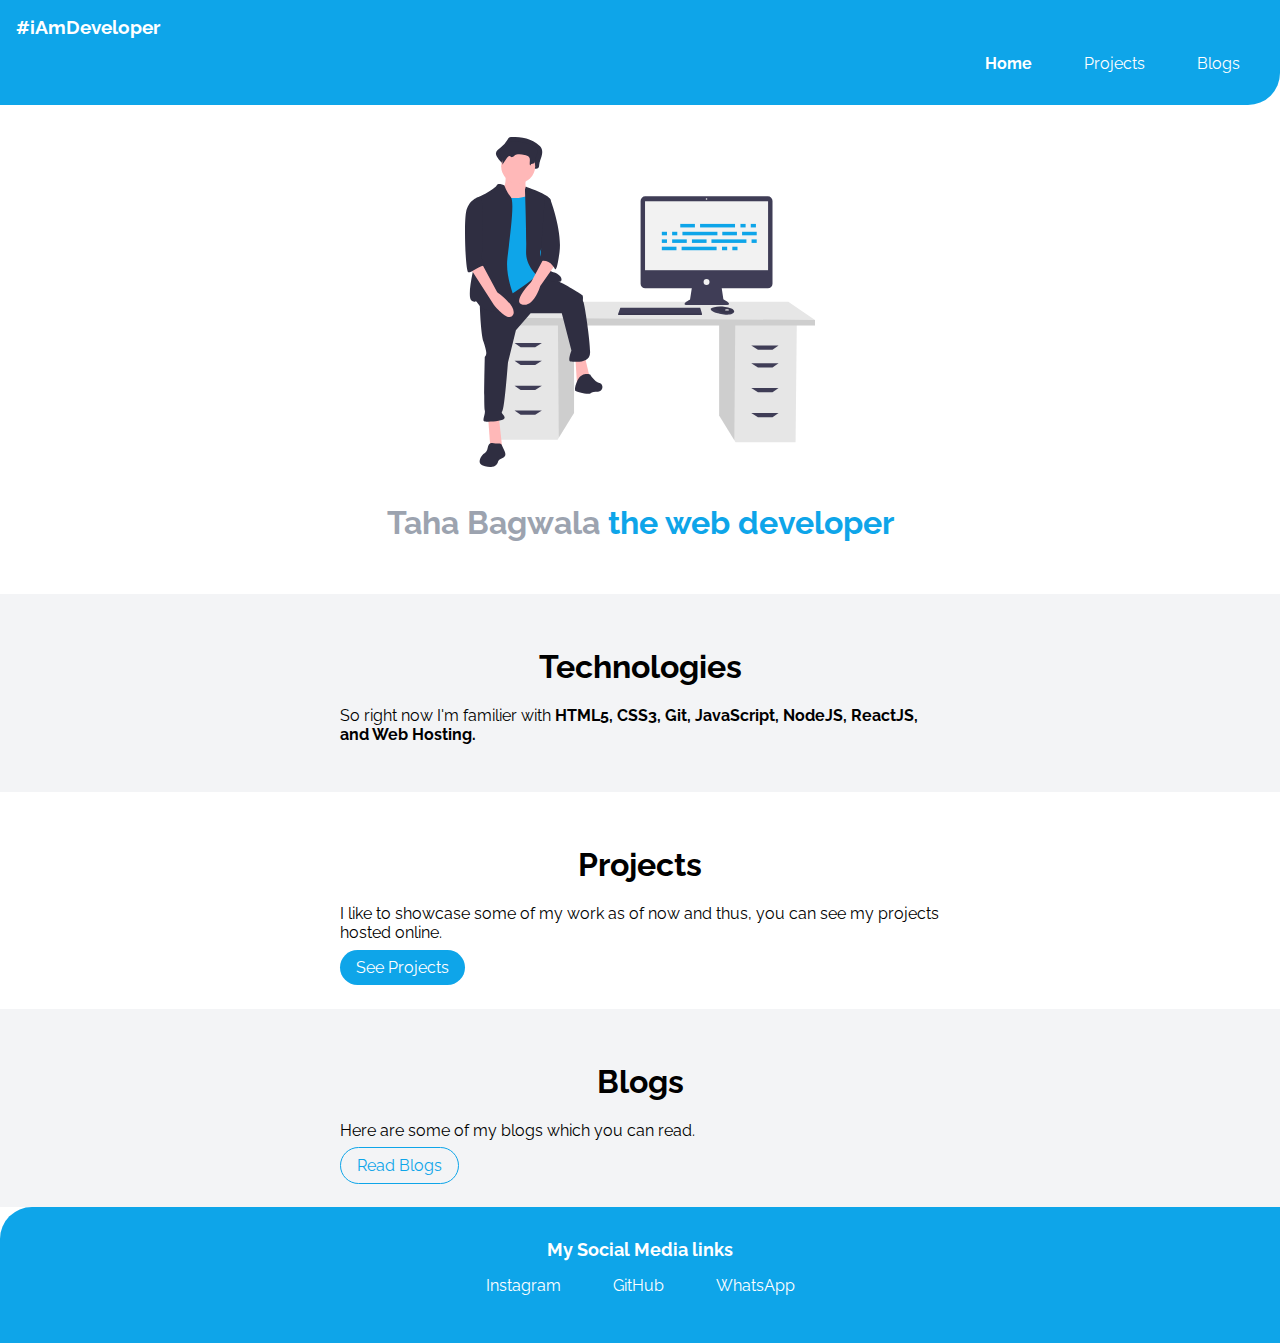
==== index.html @ 586c0a1e "chore - home page complete" ====
<!DOCTYPE html>
<html lang="en">

<head>
    <meta charset="UTF-8">
    <meta http-equiv="X-UA-Compatible" content="IE=edge">
    <meta name="viewport" content="width=device-width, initial-scale=1.0">
    <title>Home | Taha Bagwala</title>
    <link rel="stylesheet" href="styles.css">
</head>

<body>
    <nav class="navigation container">
        <div class="nav-brand">#iAmDeveloper</div>
        <ul class="list-non-bullet nav-pills">
            <li class="list-item-inline">
                <a class="link link-active" href="/">Home</a>
            </li>
            <li class="list-item-inline">
                <a class="link" href="/projects.html">Projects</a>
            </li>
            <li class="list-item-inline"> 
                <a class="link" href="/blogs.html">Blogs</a>
            </li>
        </ul>
    </nav>

    <header class="hero">
        <img class="hero-image" src="images/hero-image2.svg" />
        <h1 class="hero-heading">Taha Bagwala <span class="header-inverted">the web developer</span></h1>
    </header>

    <section class="section ow">
        <div class="container container-center">
            <h1>Technologies</h1>
            <p>So right now I'm familier with <strong>HTML5, CSS3, Git, JavaScript, NodeJS, ReactJS, and Web Hosting.</strong></p>
        </div>
    </section>

    <section class="section">
        <div class="container container-center">
            <h1>Projects</h1>
            <p>I like to showcase some of my work as of now and thus, you can see my projects hosted online.</p>
            <a href="/" class="link link-primary">See Projects</a>
        </div>
    </section>

    <section class="section ow">
        <div class="container container-center">
            <h1>Blogs</h1>
            <p>Here are some of my blogs which you can read.</p>
            <a href="/" class="link link-secondary">Read Blogs</a>
        </div>
    </section>

    <footer class="footer">
        <div class="footer-header">My Social Media links</div>
        <ul class="list-non-bullet">
            <li class="list-item-inline">
                <a class="link" href="https://www.instagram.com/_tahabagwala" target=”_blank”>
                    Instagram
                </a>
            </li>
            <li class="list-item-inline">
                <a class="link" href="https://github.com/TahaBagwala" target=”_blank”>
                    GitHub
                </a>
            </li>
            <li class="list-item-inline">
                <a class="link" href="https://wa.me/+919981682752" target=”_blank”>
                    WhatsApp
                </a>
            </li>
        </ul>
    </footer>

</body>

</html>
---- styles.css ----
@import url('https://fonts.googleapis.com/css2?family=Raleway:wght@500;700;800&display=swap');

:root{
    --primary-color: #0ea5e9;
    --dark-gray: #9ca3af;
    --off-white: #f3f4f6;
}

body {
    font-family: 'Raleway', sans-serif;
    margin: 0px;
}

hr {
    margin: 2rem 0rem;
}

.container {
    padding: 0rem 1rem;
}

.container-center {
    max-width: 600px;
    margin: auto;
}

.link {
    text-decoration: none;
    padding: 0.5rem 1rem;
}

.link-primary {
    background-color: var(--primary-color);
    border-radius: 2rem;
    color: white;
}

.link-secondary {
    color: var(--primary-color);
    border-radius: 2rem;
    border: 1px solid var(--primary-color);
}

.list-non-bullet {
    list-style: none;
}

.list-item-inline {
    display: inline;
    padding: 0rem 0.5rem;

}

.navigation {
    background-color: var(--primary-color);
    color: white;
    padding: 1rem;
    border-bottom-right-radius: 2rem;
}

.navigation .link {
    color: white;
}

.nav-brand {
    font-weight: bold;
    font-size: 1.2rem;
}

.nav-pills {
    text-align: right;
}

.navigation .link-active {
    font-weight: bold;
}

.hero {
    padding: 2rem;
}

.hero-image {
    max-width: 350px;
    display: block;
    margin: auto;
}

.hero-heading {
    padding-top: 1rem;
    color: var(--dark-gray);
    text-align: center;
}

.header-inverted {
    color: var(--primary-color);
}

section {
    padding: 2rem;
}

.section h1 {
    text-align: center;
}

.ow {
    background-color: var(--off-white);
}

.footer {
    background-color: var(--primary-color);
    padding: 2rem 1rem;
    text-align: center;
    color: white;
    border-top-left-radius: 2rem;
}

.footer .link {
    color: white;

}

.footer ul {
    padding-inline-start: 0px;
}

.footer .footer-header {
    font-weight: bold;
    font-size: large;
}
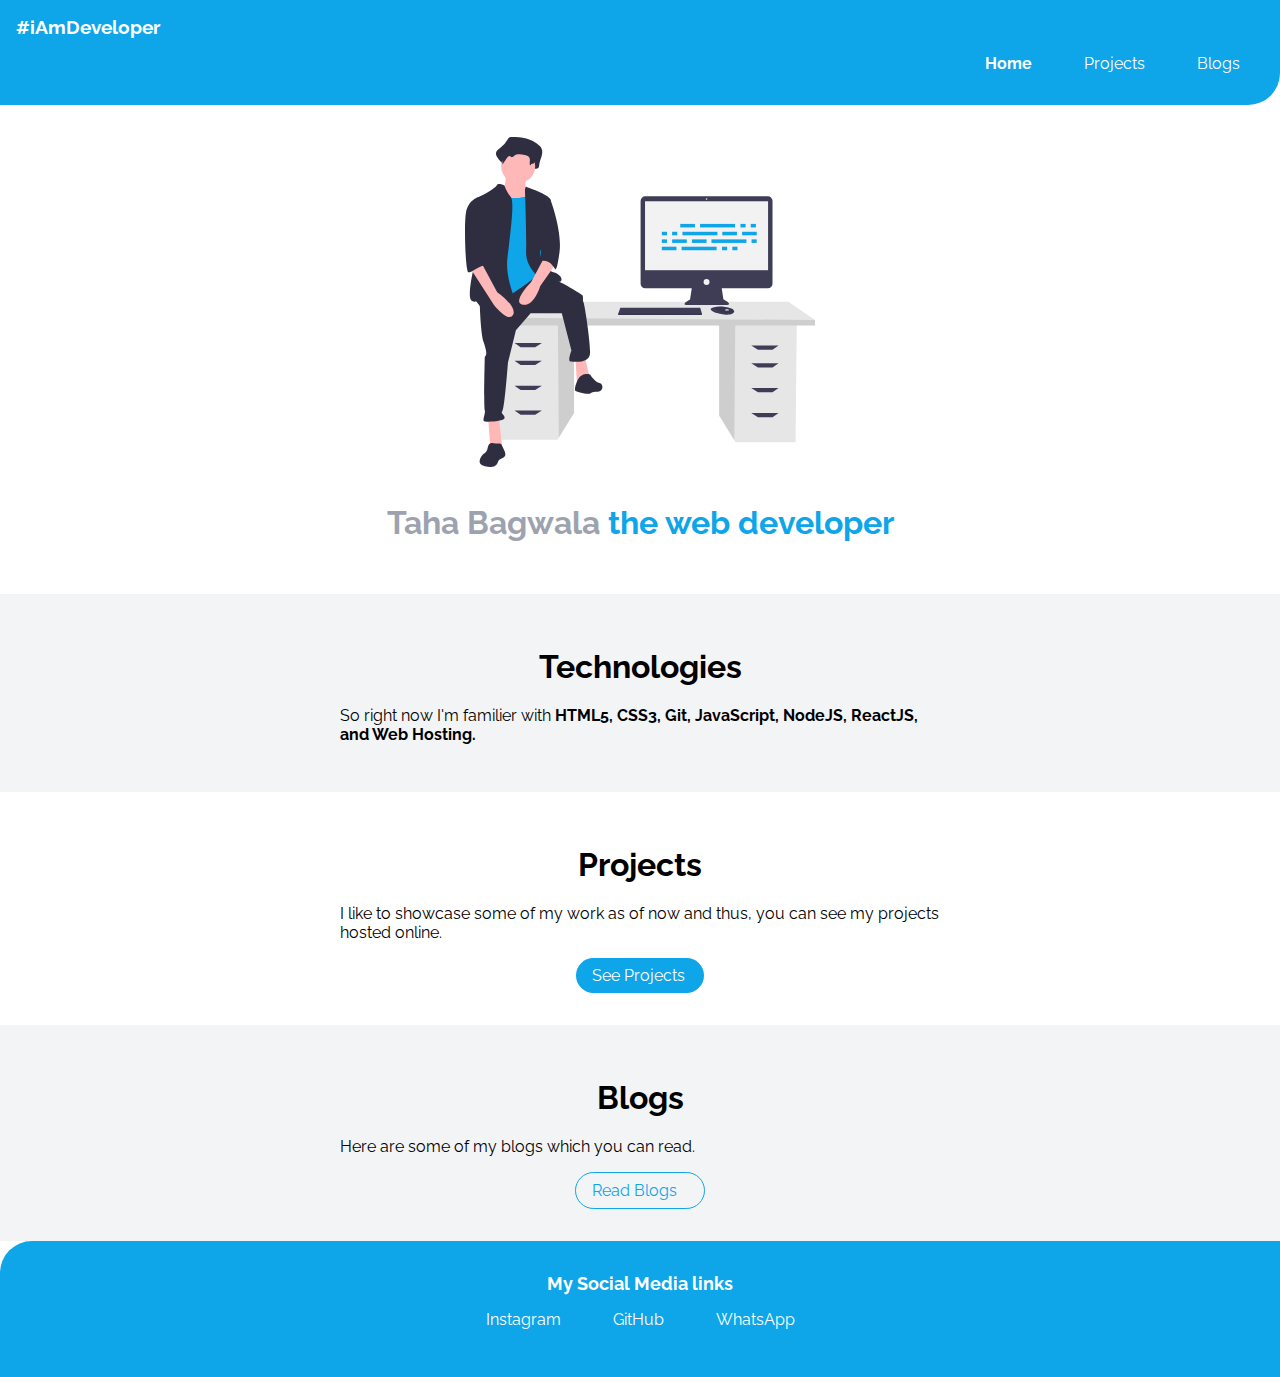
==== commit 9e713562: "chore - blog and project page added" ====
--- a/index.html
+++ b/index.html
@@ -41,7 +41,7 @@
         <div class="container container-center">
             <h1>Projects</h1>
             <p>I like to showcase some of my work as of now and thus, you can see my projects hosted online.</p>
-            <a href="/" class="link link-primary">See Projects</a>
+            <a href="/projects.html" class="link link-primary link-center">See Projects</a>
         </div>
     </section>
 
@@ -49,7 +49,7 @@
         <div class="container container-center">
             <h1>Blogs</h1>
             <p>Here are some of my blogs which you can read.</p>
-            <a href="/" class="link link-secondary">Read Blogs</a>
+            <a href="/blogs.html" class="link link-secondary link-center">Read Blogs</a>
         </div>
     </section>
 
--- a/styles.css
+++ b/styles.css
@@ -33,6 +33,12 @@
     background-color: var(--primary-color);
     border-radius: 2rem;
     color: white;
+}
+
+.link-center {
+    display: block;
+    max-width: 6rem;
+    margin: auto;
 }
 
 .link-secondary {
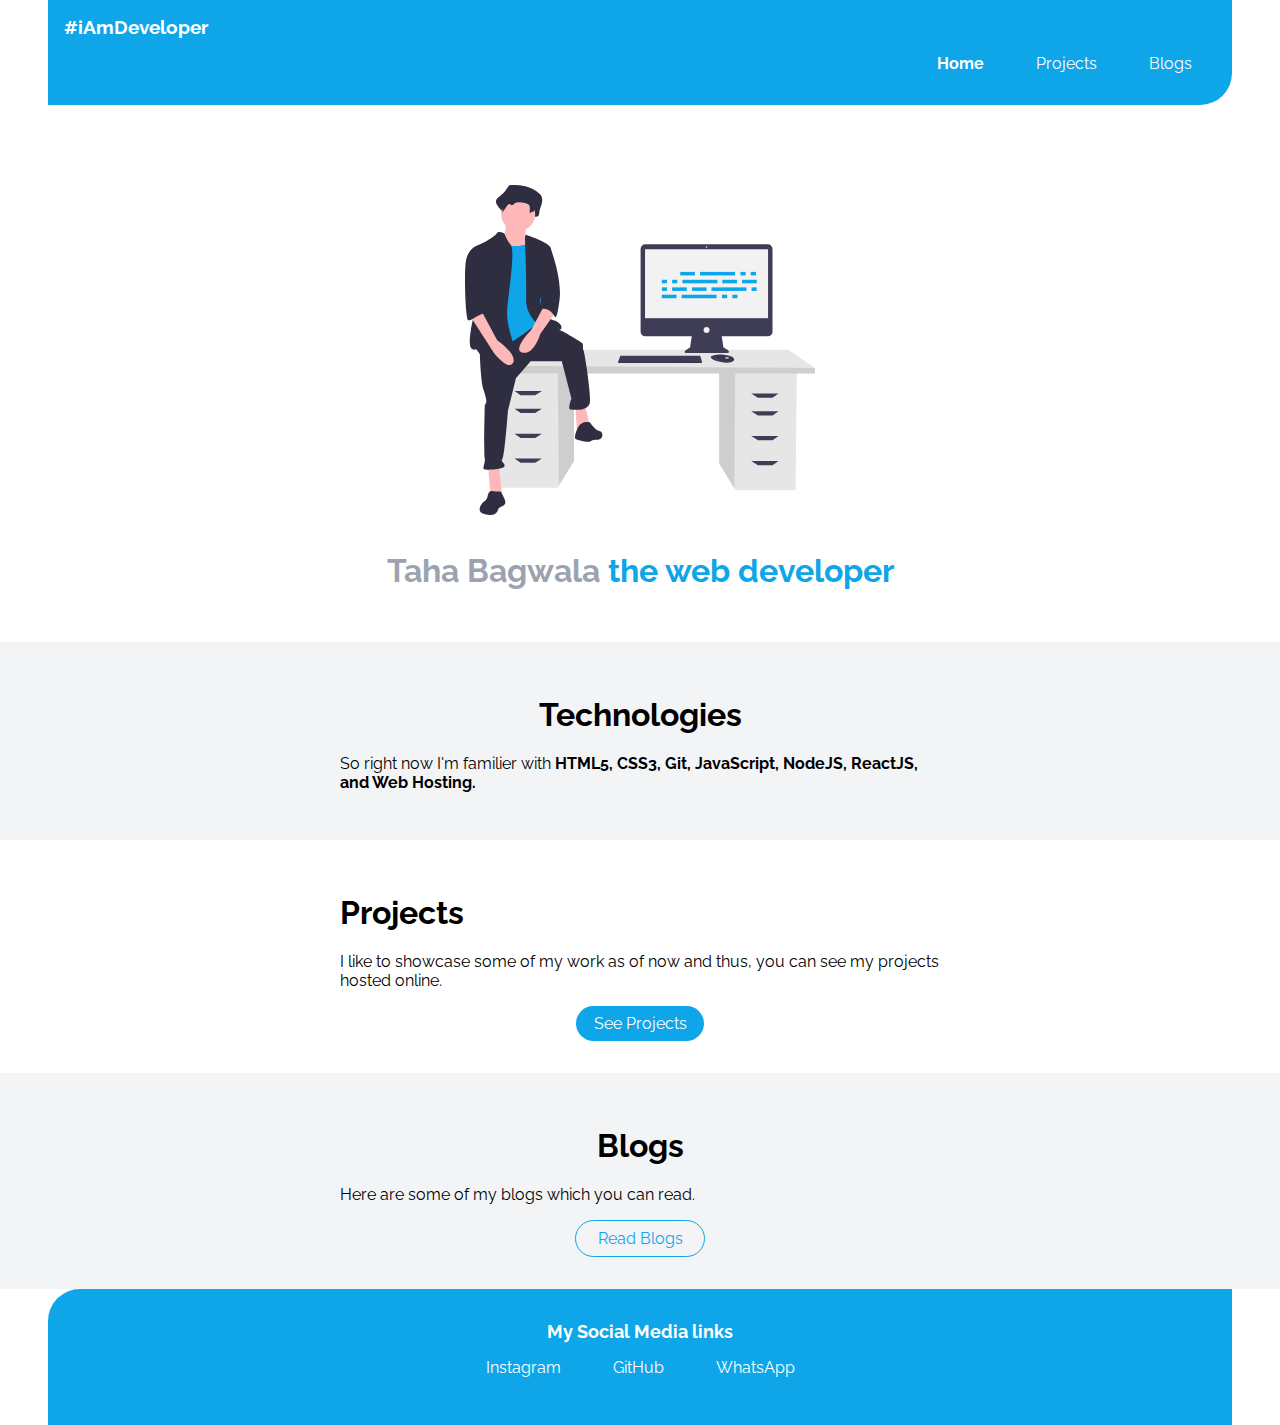
==== commit a40b8596: "chore: project page completed" ====
--- a/index.html
+++ b/index.html
@@ -37,7 +37,7 @@
         </div>
     </section>
 
-    <section class="section">
+    <section class="section-h1">
         <div class="container container-center">
             <h1>Projects</h1>
             <p>I like to showcase some of my work as of now and thus, you can see my projects hosted online.</p>
--- a/styles.css
+++ b/styles.css
@@ -4,6 +4,8 @@
     --primary-color: #0ea5e9;
     --dark-gray: #9ca3af;
     --off-white: #f3f4f6;
+    --purple: #581c87;
+    --light-green: #86efac;
 }
 
 body {
@@ -34,17 +36,28 @@
     border-radius: 2rem;
     color: white;
 }
+.link-primary:hover{
+    background-color: var(--purple);
+}
 
 .link-center {
     display: block;
+    text-align: center;
     max-width: 6rem;
     margin: auto;
+}
+
+.link-project-center{
+    text-align: center;
 }
 
 .link-secondary {
     color: var(--primary-color);
     border-radius: 2rem;
     border: 1px solid var(--primary-color);
+}
+.link-secondary:hover{
+    background-color: var(--light-green);
 }
 
 .list-non-bullet {
@@ -57,11 +70,24 @@
 
 }
 
+.showcase-project-list {
+    padding: 1rem 2rem 3rem;
+    border-radius: 2.5rem;
+    text-align: center;
+    margin: 3rem auto;
+    max-width: 750px;
+}
+
+.showcase-blog {
+    padding-bottom: 6rem;
+}
+
 .navigation {
     background-color: var(--primary-color);
     color: white;
     padding: 1rem;
     border-bottom-right-radius: 2rem;
+    margin: 0rem 3rem;
 }
 
 .navigation .link {
@@ -83,6 +109,7 @@
 
 .hero {
     padding: 2rem;
+    padding-top: 5rem;
 }
 
 .hero-image {
@@ -119,11 +146,11 @@
     text-align: center;
     color: white;
     border-top-left-radius: 2rem;
+    margin: 0rem 3rem;
 }
 
 .footer .link {
     color: white;
-
 }
 
 .footer ul {
@@ -133,4 +160,24 @@
 .footer .footer-header {
     font-weight: bold;
     font-size: large;
-}+}
+
+@media (max-width: 900px) {
+    body {
+      max-width: 95%;
+      width: 100%;
+    }
+  
+    .list-item-inline {
+      display: inline;
+      padding: 0rem;
+    }
+  
+    .container-center {
+      width: auto;
+    }
+  
+    .link-primary {
+      display: block;
+    }
+  }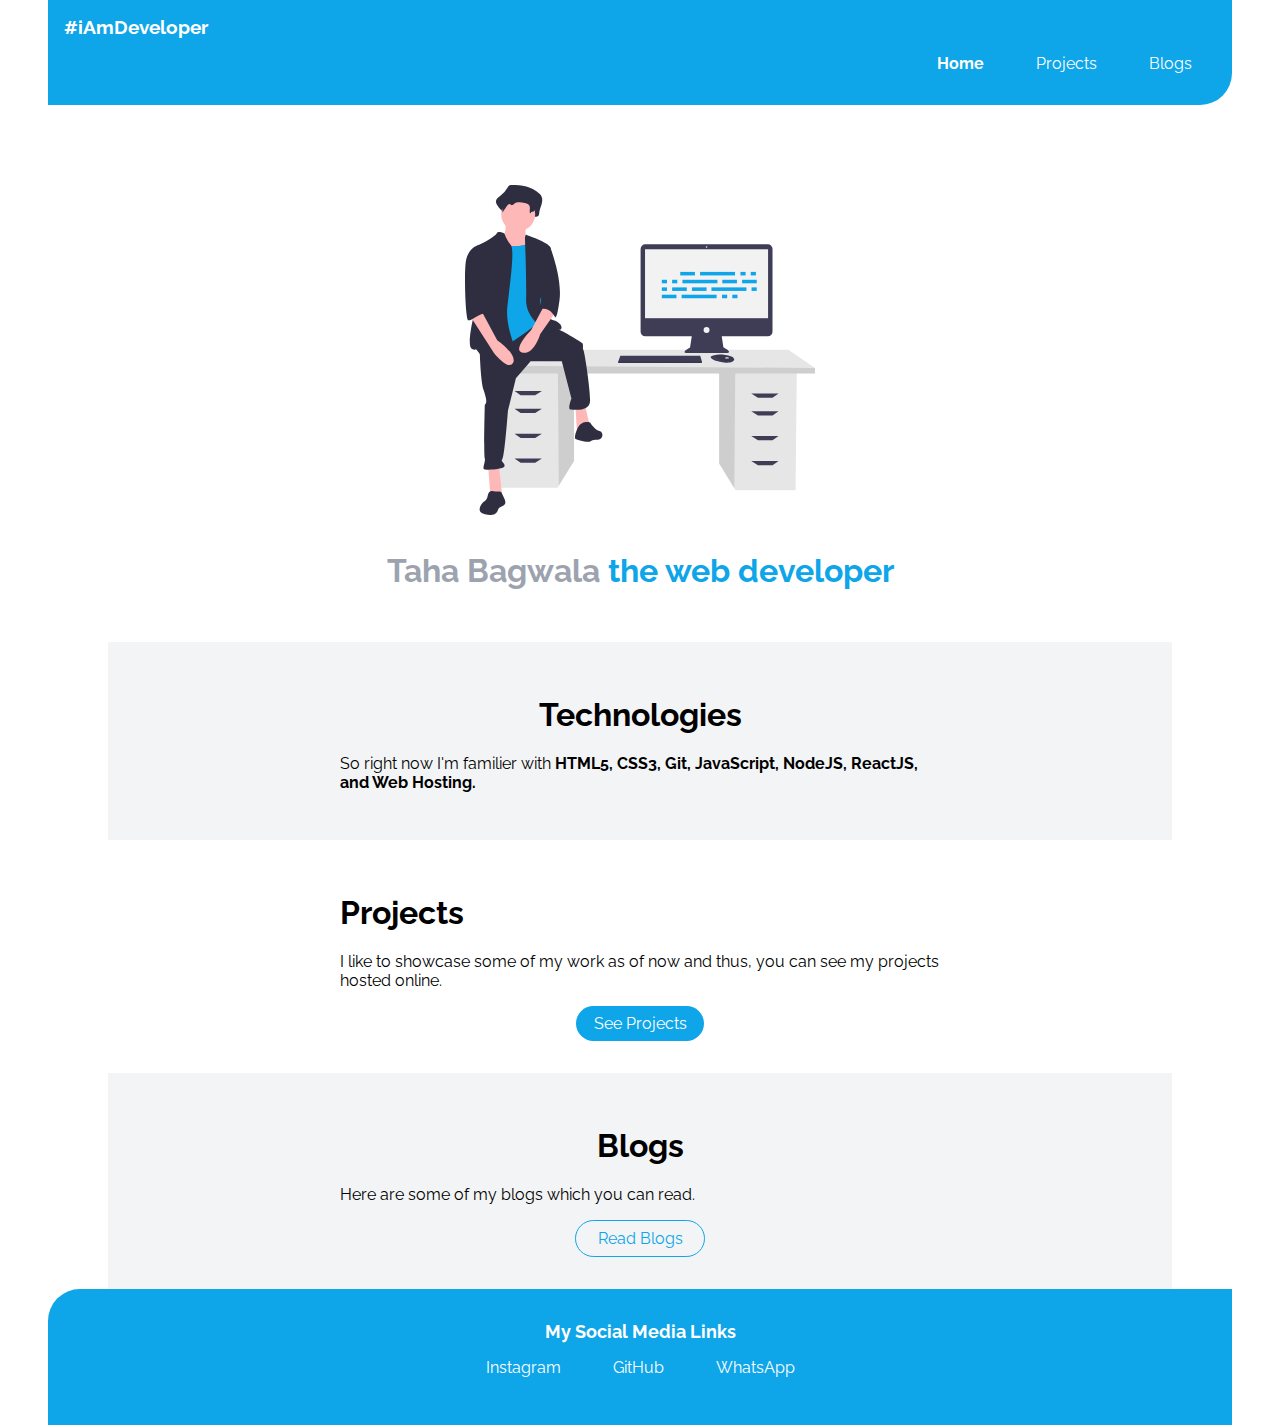
==== commit eadcfcc5: "chore: desired website done (as of now)" ====
--- a/index.html
+++ b/index.html
@@ -54,7 +54,7 @@
     </section>
 
     <footer class="footer">
-        <div class="footer-header">My Social Media links</div>
+        <div class="footer-header">My Social Media Links</div>
         <ul class="list-non-bullet">
             <li class="list-item-inline">
                 <a class="link" href="https://www.instagram.com/_tahabagwala" target=”_blank”>
--- a/styles.css
+++ b/styles.css
@@ -70,7 +70,7 @@
 
 }
 
-.showcase-project-list {
+.showcase-block {
     padding: 1rem 2rem 3rem;
     border-radius: 2.5rem;
     text-align: center;
@@ -130,10 +130,16 @@
 
 section {
     padding: 2rem;
+    max-width: 1000px;
+    margin: auto;
 }
 
 .section h1 {
     text-align: center;
+}
+
+.section h2 {
+    padding: 0rem 1rem;
 }
 
 .ow {
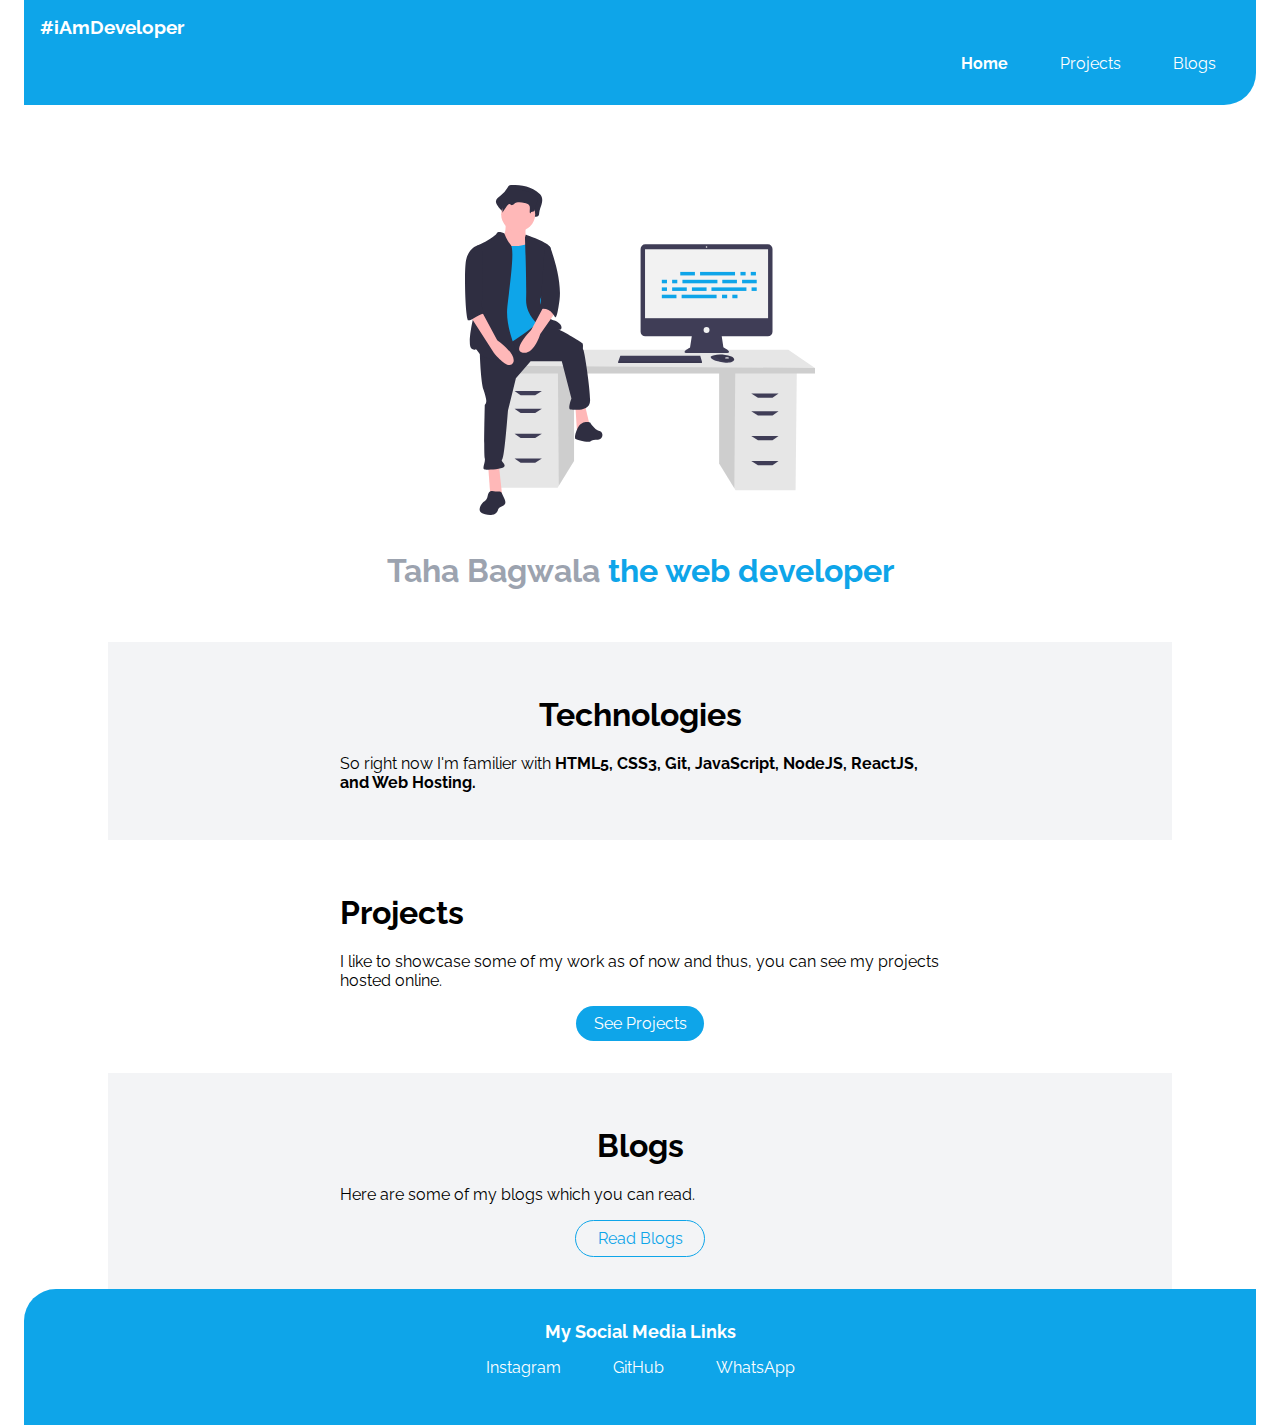
==== commit d7af3c32: "feat: favicon" ====
--- a/index.html
+++ b/index.html
@@ -7,6 +7,7 @@
     <meta name="viewport" content="width=device-width, initial-scale=1.0">
     <title>Home | Taha Bagwala</title>
     <link rel="stylesheet" href="styles.css">
+    <link rel="icon" type="image/x-icon" href="/images/favicon.jpg">
 </head>
 
 <body>
--- a/styles.css
+++ b/styles.css
@@ -87,7 +87,7 @@
     color: white;
     padding: 1rem;
     border-bottom-right-radius: 2rem;
-    margin: 0rem 3rem;
+    margin: 0rem 1.5rem;
 }
 
 .navigation .link {
@@ -152,7 +152,7 @@
     text-align: center;
     color: white;
     border-top-left-radius: 2rem;
-    margin: 0rem 3rem;
+    margin: 0rem 1.5rem;
 }
 
 .footer .link {
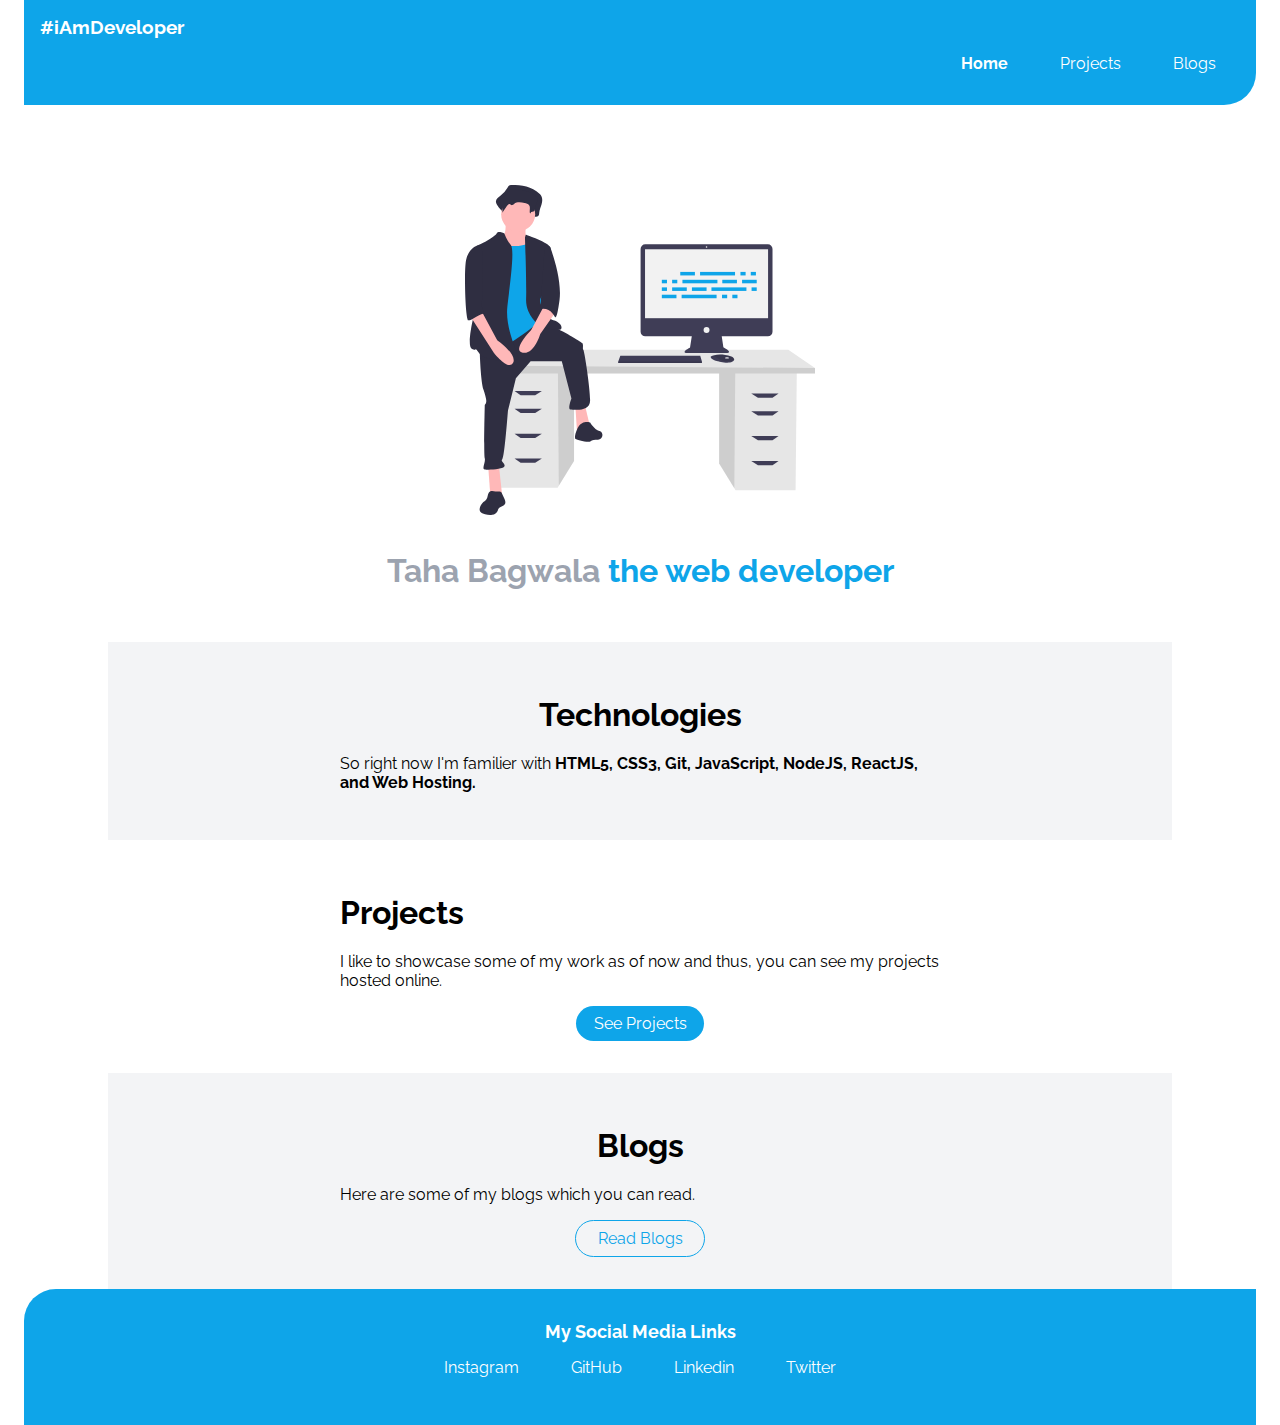
==== commit aa6c6d98: "minor change" ====
--- a/index.html
+++ b/index.html
@@ -5,6 +5,9 @@
     <meta charset="UTF-8">
     <meta http-equiv="X-UA-Compatible" content="IE=edge">
     <meta name="viewport" content="width=device-width, initial-scale=1.0">
+    <meta name="author" content="Taha Bagwala">
+    <meta name="description" content="My portfolio">
+    <meta name="keywords" content="HTML, CSS, JavaScript">
     <title>Home | Taha Bagwala</title>
     <link rel="stylesheet" href="styles.css">
     <link rel="icon" type="image/x-icon" href="/images/favicon.jpg">
@@ -68,8 +71,13 @@
                 </a>
             </li>
             <li class="list-item-inline">
-                <a class="link" href="https://wa.me/+919981682752" target=”_blank”>
-                    WhatsApp
+                <a class="link" href="https://www.linkedin.com/in/taha-bagwala" target=”_blank”>
+                    Linkedin
+                </a>
+            </li>
+            <li class="list-item-inline">
+                <a class="link" href="https://twitter.com/bag_taha" target=”_blank”>
+                    Twitter
                 </a>
             </li>
         </ul>
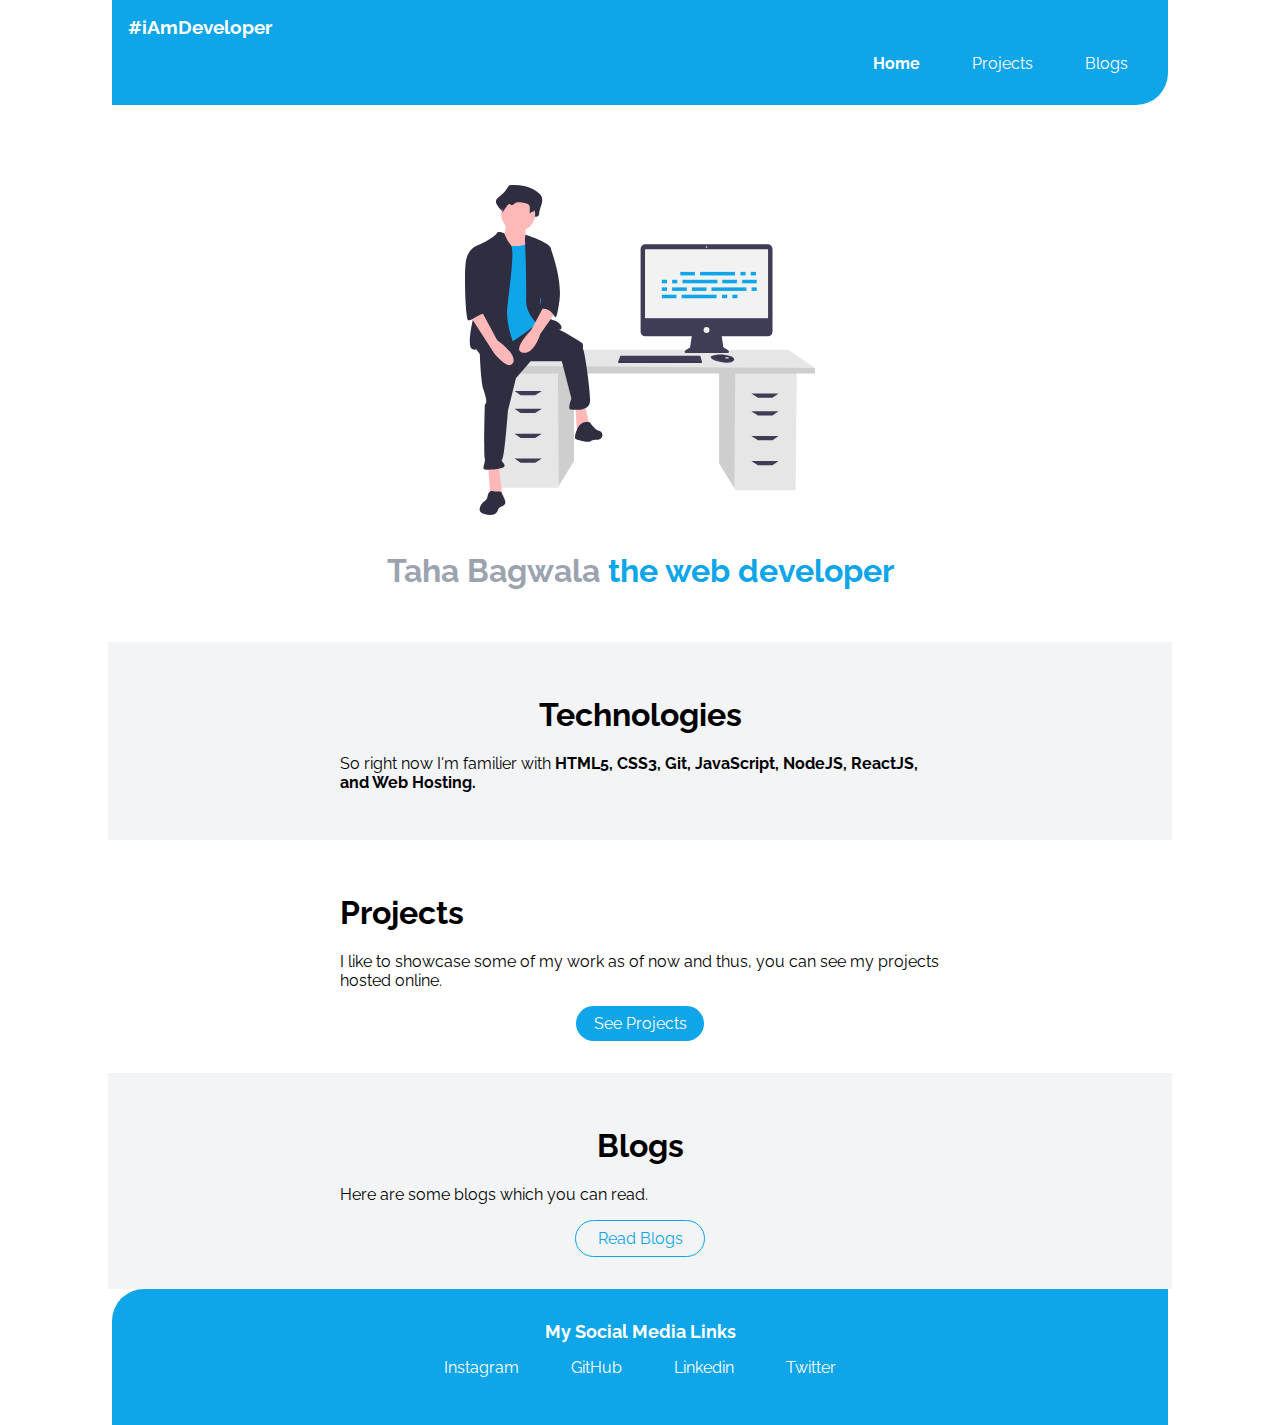
==== commit c7b710bd: "added banana speak to projects" ====
--- a/index.html
+++ b/index.html
@@ -52,7 +52,7 @@
     <section class="section ow">
         <div class="container container-center">
             <h1>Blogs</h1>
-            <p>Here are some of my blogs which you can read.</p>
+            <p>Here are some blogs which you can read.</p>
             <a href="/blogs.html" class="link link-secondary link-center">Read Blogs</a>
         </div>
     </section>
--- a/styles.css
+++ b/styles.css
@@ -87,7 +87,7 @@
     color: white;
     padding: 1rem;
     border-bottom-right-radius: 2rem;
-    margin: 0rem 1.5rem;
+    margin: 0rem 7rem;
 }
 
 .navigation .link {
@@ -152,7 +152,7 @@
     text-align: center;
     color: white;
     border-top-left-radius: 2rem;
-    margin: 0rem 1.5rem;
+    margin: 0rem 7rem;
 }
 
 .footer .link {
